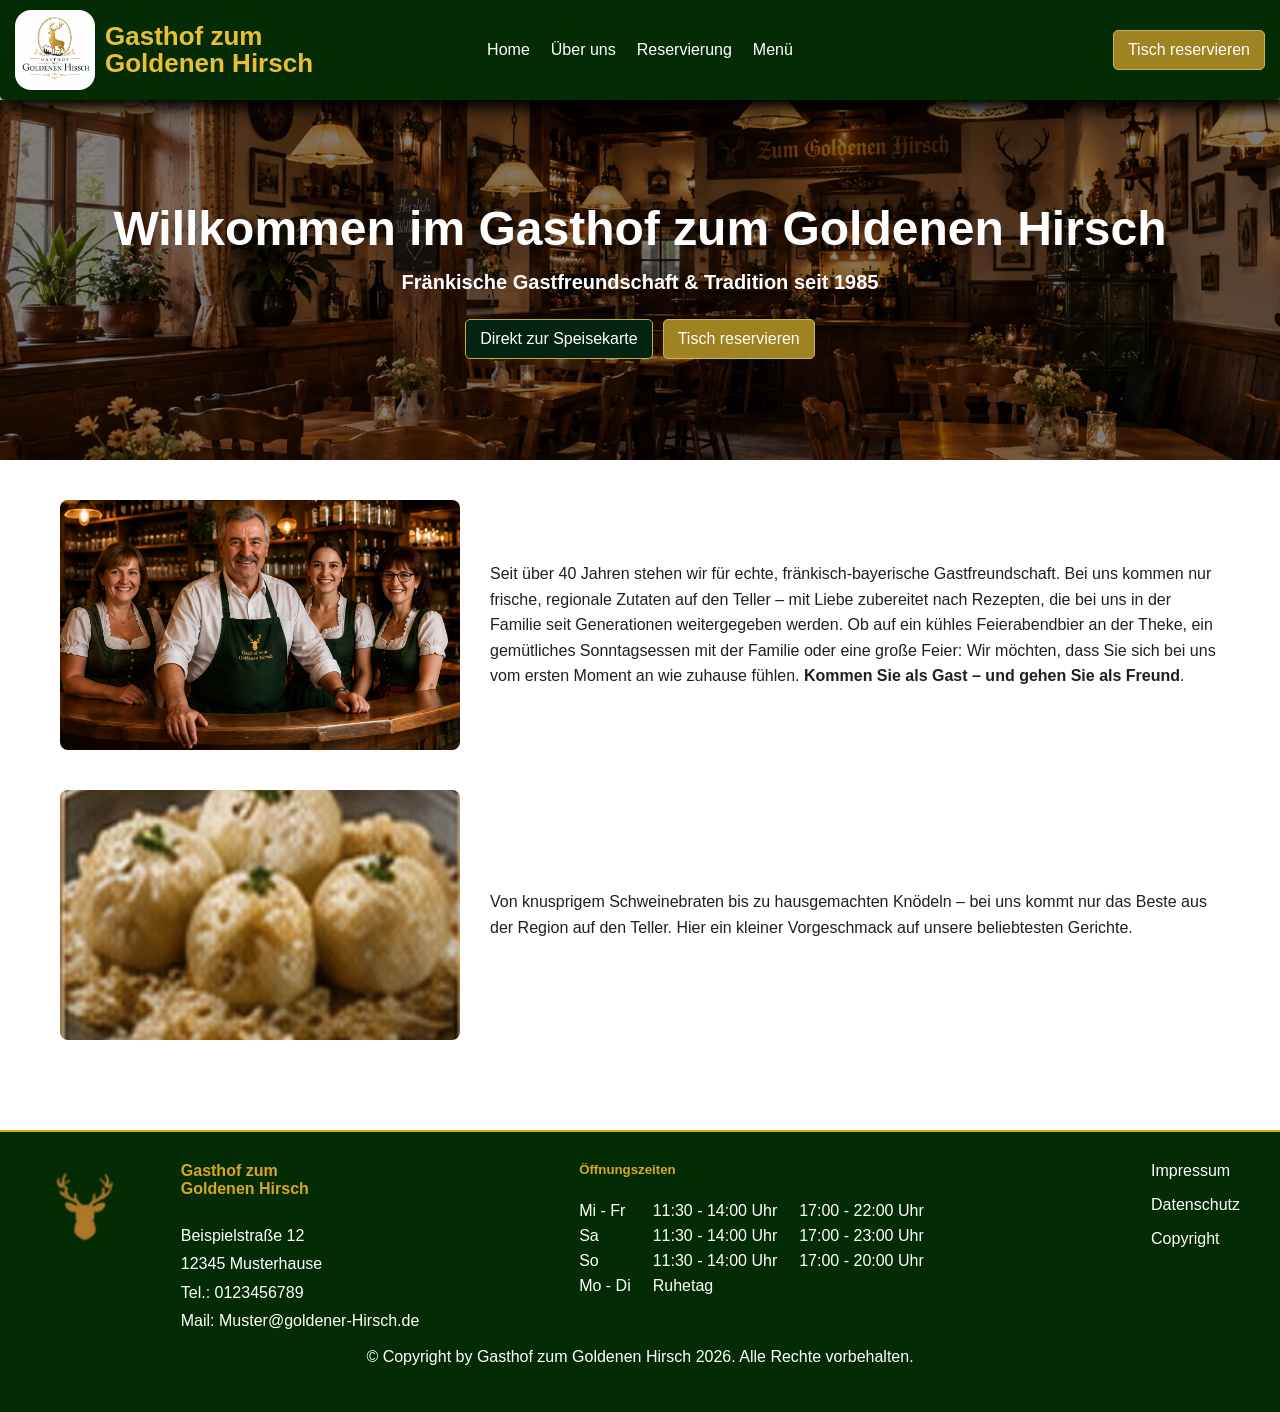
==== index.html @ 1d7125b7 "Projektdateien hinzugefügt" ====
<!doctype html>
<html lang="de">
  <head>
    <meta charset="UTF-8" />
    <meta name="viewport" content="width=device-width, initial-scale=1.0" />
    <meta http-equiv="X-UA-Compatible" content="ie=edge" />
    <link rel="stylesheet" href="ueber-uns/ueber-uns.css" />
    <link rel="stylesheet" href="style.css" />
    <script src="app.js" defer></script>

    <title>Zum Goldenen Hirsch</title>
  </head>
  <body>
    <header>
      <div id="headerLogo">
        <img
          src="/assets/images/Gasthof zum Goldenen Hirsch - Logo.webp"
          alt="Logo Gasthof zum Goldenen Hirsch"
        />

        <h1>
          Gasthof zum <br />
          Goldenen Hirsch
        </h1>
      </div>

      <button
        class="menu-button"
        id="menuButton"
        type="button"
        aria-label="Navigation öffnen"
        aria-expanded="false"
      >
        <span></span>
        <span></span>
        <span></span>
      </button>

      <nav id="navigation">
        <a href="index.html">Home</a>
        <a href="ueber-uns/index.html">Über uns</a>
        <a href="reservierung/index.html">Reservierung</a>
        <a href="menue/index.html">Menü</a>
      </nav>

      <button class="reserve-button header-reserve-button" type="button">
        Tisch reservieren
      </button>
    </header>

    <section class="ueberHeader">
      <div id="headings">
        <h2>Willkommen im Gasthof zum Goldenen Hirsch</h2>

        <h4>Fränkische Gastfreundschaft & Tradition seit 1985</h4>
      </div>

      <div id="headingsButtons">
        <form action="menue/index.html" method="get" style="display: inline">
          <button id="dirspeiseButton" type="submit">
            Direkt zur Speisekarte
          </button>
        </form>

        <form
          action="reservierung/index.html"
          method="get"
          style="display: inline"
        >
          <button class="reserve-button" type="submit">
            Tisch reservieren
          </button>
        </form>
      </div>
    </section>

    <section class="short-about-us">
      <div id="content-wrapper">
        <div class="content-row">
          <div class="image-box">
            <img
              src="/assets/images/Team.webp"
              alt="Das Team des Goldenen Hirsch"
            />
          </div>
          <div class="text-box">
            <p>
              Seit über 40 Jahren stehen wir für echte, fränkisch-bayerische
              Gastfreundschaft. Bei uns kommen nur frische, regionale Zutaten
              auf den Teller – mit Liebe zubereitet nach Rezepten, die bei uns
              in der Familie seit Generationen weitergegeben werden. Ob auf ein
              kühles Feierabendbier an der Theke, ein gemütliches Sonntagsessen
              mit der Familie oder eine große Feier: Wir möchten, dass Sie sich
              bei uns vom ersten Moment an wie zuhause fühlen.
              <strong>Kommen Sie als Gast – und gehen Sie als Freund</strong>.
            </p>
          </div>
        </div>

        <div class="content-row">
          <div class="image-box">
            <img
              src="assets/images/hausgemachte-knoedel.webp"
              alt="Hausgemachte Knödel"
            />
          </div>
          <div class="text-box">
            <p>
              Von knusprigem Schweinebraten bis zu hausgemachten Knödeln – bei
              uns kommt nur das Beste aus der Region auf den Teller. Hier ein
              kleiner Vorgeschmack auf unsere beliebtesten Gerichte.
            </p>
          </div>
        </div>
      </div>
    </section>

    <footer>
      <div class="footMain">
        <div class="foot1h">
          <img src="/assets/images/hirsch_icon.webp" alt="Hirschlogo" />
        </div>
        <div class="foot1">
          <h4>Gasthof zum <br />Goldenen Hirsch</h4>
          <address>Beispielstraße 12</address>
          <address>12345 Musterhause</address>
          <address>Tel.: 0123456789</address>
          <address>Mail: Muster@goldener-Hirsch.de</address>
        </div>

        <div class="foot2o">
          <h5>Öffnungszeiten</h5>
          <div class="foot2">
            <div class="oeffnungszeiten">
              <p>Mi - Fr</p>
              <p>Sa</p>
              <p>So</p>
              <p>Mo - Di</p>
            </div>
            <div class="oeffnungszeiten">
              <p>11:30 - 14:00 Uhr</p>
              <p>11:30 - 14:00 Uhr</p>
              <p>11:30 - 14:00 Uhr</p>
              <p>Ruhetag</p>
            </div>
            <div class="oeffnungszeiten">
              <p>17:00 - 22:00 Uhr</p>
              <p>17:00 - 23:00 Uhr</p>
              <p>17:00 - 20:00 Uhr</p>
            </div>
          </div>
        </div>

        <div class="foot3i">
          <a href="">Impressum</a>
          <a href="">Datenschutz</a>
          <a href="">Copyright</a>
        </div>
      </div>

      <div>
        <p>
          © Copyright by Gasthof zum Goldenen Hirsch 2026. Alle Rechte
          vorbehalten.
        </p>
      </div>
    </footer>
  </body>
</html>
---- ueber-uns/ueber-uns.css ----
/* ==============================
   GRUNDEINSTELLUNGEN
============================== */

* {
  box-sizing: border-box;
}

html {
  scroll-behavior: smooth;
}

body {
  margin: 0;
  background-color: white;
  font-family: Arial, Helvetica, sans-serif;
  color: #1f1f1f;
  overflow-x: hidden;
}

img {
  display: block;
  max-width: 100%;
  height: auto;
}

button {
  font: inherit;
  cursor: pointer;
}

/* ==============================
   HEADER – DESKTOP
============================== */

header {
  position: relative;

  display: grid;
  grid-template-columns: 1fr auto 1fr;
  align-items: center;

  min-height: 100px;
  padding: 0 15px;

  background-color: rgb(4, 44, 4);
  color: rgb(235, 191, 50);

  box-shadow: 5px 5px 15px 3px #000000;
  border-bottom-left-radius: 5px;
  border-bottom-right-radius: 5px;

  z-index: 1000;
}

#headerLogo {
  display: flex;
  align-items: center;
  justify-self: start;

  min-width: 0;
}

#headerLogo img {
  width: auto;
  height: 80px;

  margin-right: 10px;
  border-radius: 20%;

  flex-shrink: 0;
}

#headerLogo h1 {
  margin: 0;

  font-size: 26px;
  line-height: 1.05;
}

nav {
  display: flex;
  align-items: center;
  justify-content: center;

  gap: 5px;
  justify-self: center;
}

header a {
  padding: 8px;

  color: white;
  text-decoration: none;

  white-space: nowrap;
}

header a:hover {
  text-decoration: underline;
  text-underline-offset: 5px;
  text-decoration-thickness: 2px;
  text-decoration-color: rgba(168, 137, 34, 0.945);
}

/* ==============================
   BUTTONS
============================== */

.reserve-button {
  padding: 10px 14px;

  color: white;
  background-color: rgba(168, 137, 34, 0.945);

  border: 1px solid rgb(194, 180, 100);
  border-radius: 5px;
}

.reserve-button:hover {
  color: black;
  background-color: rgb(194, 180, 100);
}

.header-reserve-button {
  justify-self: end;
}

#dirspeiseButton {
  padding: 10px 14px;

  color: white;
  background-color: rgb(4, 36, 18);

  border: 1px solid rgb(197, 174, 44);
  border-radius: 5px;
}

#dirspeiseButton:hover {
  background-color: rgb(9, 70, 32);
}

/* ==============================
   BURGER-BUTTON
============================== */

.menu-button {
  display: none;
  flex-direction: column;
  justify-content: center;

  gap: 5px;

  width: 44px;
  height: 44px;
  padding: 7px;

  background: none;
  border: none;
}

.menu-button span {
  display: block;

  width: 30px;
  height: 3px;

  background-color: white;
  border-radius: 10px;

  transition:
    transform 0.3s ease,
    opacity 0.3s ease;
}

.menu-button.aktiv span:nth-child(1) {
  transform: translateY(8px) rotate(45deg);
}

.menu-button.aktiv span:nth-child(2) {
  opacity: 0;
}

.menu-button.aktiv span:nth-child(3) {
  transform: translateY(-8px) rotate(-45deg);
}

/* ==============================
   HERO / ÜBER-UNS-HEADER
============================== */

.ueberHeader {
  min-height: 40vh;
  padding: 60px 20px;

  display: flex;
  flex-direction: column;
  justify-content: center;
  align-items: center;

  background-image:
    linear-gradient(rgba(0, 0, 0, 0.48), rgba(0, 0, 0, 0.48)),
    url("../assets/images/Gastraum.webp");

  background-size: cover;
  background-position: center;
  background-repeat: no-repeat;

  text-align: center;
}

#headings {
  color: white;
}

#headings h2 {
  margin: 0 0 15px;

  font-size: clamp(32px, 5vw, 48px);
}

#headings h4 {
  margin: 0;

  font-size: clamp(16px, 2vw, 20px);
}

#headingsButtons {
  display: flex;
  justify-content: center;
  align-items: center;

  gap: 10px;
  margin-top: 25px;
}

/* ==============================
   GESCHICHTE
============================== */

.Zwei {
  width: min(1200px, calc(100% - 40px));
  margin: 40px auto;

  display: flex;
  align-items: stretch;

  gap: 5%;
}

.Zwei > img {
  width: 50%;
  object-fit: cover;

  border-radius: 8px;
}

.ueberStory {
  width: 45%;

  display: flex;
  flex-direction: column;
  justify-content: center;
  align-items: flex-start;

  gap: 18px;
}

.ueberStory h5,
.ueberStory h3,
.ueberStory p,
#signature {
  margin: 0;
}

.ueberStory h5 {
  color: goldenrod;
  font-size: 16px;
}

.ueberStory h3 {
  font-size: clamp(24px, 3vw, 32px);
}

.ueberStory p {
  line-height: 1.6;
}

#signature {
  color: goldenrod;
  font-family: "Allura", cursive;
  font-size: clamp(42px, 5vw, 58px);
  line-height: 1;
}

/* ==============================
   WERTE-BOXEN
============================== */

.container {
  padding: 55px 20px;

  display: flex;
  flex-direction: column;
  align-items: center;

  background-color: bisque;
}

#containerHeader {
  margin: 0 0 30px;

  color: goldenrod;
  font-size: 18px;
}

.boxen {
  width: min(1200px, 100%);

  display: grid;
  grid-template-columns: repeat(3, 1fr);

  gap: 25px;
}

.box {
  padding: 25px;

  color: darkgreen;
  background-color: rgb(252, 244, 235);

  border: 1px solid rgba(4, 44, 4, 0.3);
  border-radius: 8px;

  box-shadow: 0 5px 15px rgba(0, 0, 0, 0.08);

  display: flex;
  flex-direction: column;
  justify-content: center;
  align-items: center;
  transition: 0.3s;
}

.box h4 {
  margin-top: 0;
  color: darkgreen;
}

.box p {
  margin-bottom: 0;
  line-height: 1.5;
}

.box img {
  max-width: 30%;
}

/* ==============================
   SEKTION 2 – BILDBEREICH
============================== */

.container2 {
  min-height: clamp(280px, 40vh, 520px);
  padding: clamp(50px, 8vw, 90px) 20px;

  display: flex;
  justify-content: center;
  align-items: center;

  background-image:
    linear-gradient(rgba(0, 0, 0, 0.42), rgba(0, 0, 0, 0.42)),
    url("../assets/images/Bratenbild.webp");
  background-size: cover;
  background-position: center;
  background-repeat: no-repeat;

  text-align: center;
}

.container2Header {
  width: min(900px, 100%);
  color: white;
}

.container2Header h3 {
  margin: 0;
  font-size: clamp(30px, 5vw, 56px);
  line-height: 1.15;
  text-wrap: balance;
}

/* ==============================
   SEKTION 3 – UNSERE KÜCHE
============================== */

.container3 {
  padding: clamp(50px, 6vw, 90px) clamp(20px, 5vw, 80px);

  display: grid;
  grid-template-columns: minmax(280px, 1.35fr) repeat(4, minmax(150px, 1fr));
  align-items: start;
  gap: clamp(16px, 2vw, 30px);

  background-color: rgb(4, 44, 4);
}

.cont3Main {
  min-width: 0;

  display: flex;
  flex-direction: column;
  justify-content: center;
  align-items: flex-start;

  color: white;
}

.cont3Main h3,
.cont3Main h4,
.cont3Main p {
  margin-top: 0;
}

.cont3Main h3 {
  color: goldenrod;
  font-size: 18px;
}

.cont3Main h4 {
  margin-bottom: 18px;
  font-size: clamp(25px, 3vw, 34px);
  line-height: 1.2;
}

.cont3Main p {
  margin-bottom: 18px;
  line-height: 1.65;
}

.cont3Box {
  min-width: 0;
  overflow: hidden;

  display: flex;
  flex-direction: column;

  color: white;
  background-color: rgba(255, 255, 255, 0.04);

  border: 1px solid rgba(255, 255, 255, 0.75);
  border-radius: 15px;

  text-align: center;
  transition:
    transform 0.3s ease,
    box-shadow 0.3s ease;
}

.cont3Box img {
  width: 100%;
  aspect-ratio: 4 / 3;
  object-fit: cover;
}

.cont3Box h5 {
  min-height: 72px;
  margin: 0;
  padding: 18px 12px;

  display: grid;
  place-items: center;

  font-size: clamp(17px, 1.5vw, 22px);
}

/* ==============================
   FOOTER
============================== */

footer {
  padding: 55px 20px 20px;

  display: flex;
  flex-direction: column;
  align-items: center;

  color: white;
  background-color: rgb(4, 44, 4);
  border-top: 2px solid goldenrod;
}

.footMain {
  width: min(1200px, 100%);

  display: grid;
  grid-template-columns: auto minmax(180px, 1fr) minmax(340px, 1.5fr) auto;
  align-items: start;
  gap: clamp(25px, 4vw, 60px);
}

footer a {
  color: white;
  text-decoration: none;
}

footer > p {
  width: min(1200px, 100%);
  margin: 40px 0 0;
  padding-top: 18px;

  border-top: 1px solid rgba(255, 255, 255, 0.2);
  text-align: center;
  font-size: 14px;
}

footer a:hover {
  text-decoration: underline;
  text-underline-offset: 5px;
  text-decoration-thickness: 2px;
  text-decoration-color: rgba(168, 137, 34, 0.945);
}

.foot1h img {
  width: clamp(60px, 7vw, 90px);
}

.foot1 h4,
.foot2o h5 {
  margin-top: 0;
  color: goldenrod;
}

.foot1 {
  display: flex;
  flex-direction: column;
  gap: 5px;
}

.foot1 address {
  font-style: normal;
  line-height: 1.45;
}

.foot2 {
  display: grid;
  grid-template-columns: max-content max-content max-content;
  gap: clamp(8px, 2vw, 22px);
}

.oeffnungszeiten p,
#oeffnungszeiten p {
  margin: 0;
  line-height: 1.55;
  white-space: nowrap;
}

.foot3i {
  display: flex;
  flex-direction: column;
  align-items: flex-start;
  gap: 16px;
}

/* Hover-Effekte nur auf Geräten mit echter Maus */
@media (hover: hover) and (pointer: fine) {
  .box:hover,
  .cont3Box:hover {
    transform: translateY(-6px);
    box-shadow: 0 12px 24px rgba(0, 0, 0, 0.28);
  }
}

/* ==============================
   MITTLERE DESKTOPS
============================== */

@media (max-width: 1400px) and (min-width: 1101px) {
  .container3 {
    grid-template-columns: repeat(4, minmax(0, 1fr));
  }

  .cont3Main {
    grid-column: 1 / -1;
    width: min(760px, 100%);
    justify-self: center;
    align-items: center;
    text-align: center;
  }

  .cont3Main .reserve-button {
    align-self: center;
  }
}

/* ==============================
   KLEINERE DESKTOPS / TABLETS
============================== */

@media (max-width: 1100px) {
  header {
    display: flex;
    justify-content: space-between;
    align-items: center;

    min-height: 85px;
    padding: 8px 15px;
  }

  #headerLogo img {
    height: 65px;
  }

  #headerLogo h1 {
    font-size: 20px;
  }

  .header-reserve-button {
    display: none;
  }

  .menu-button {
    display: flex;
    flex-shrink: 0;
  }

  nav {
    display: none;

    position: absolute;
    top: 100%;
    left: 0;

    width: 100%;

    flex-direction: column;
    align-items: stretch;
    gap: 0;

    background-color: rgb(4, 44, 4);
    box-shadow: 0 8px 10px rgba(0, 0, 0, 0.3);
  }

  nav.offen {
    display: flex;
  }

  nav a {
    width: 100%;
    padding: 16px 20px;
    text-align: center;
    border-top: 1px solid rgba(255, 255, 255, 0.15);
  }

  .container3 {
    grid-template-columns: repeat(2, minmax(0, 1fr));
  }

  .cont3Main {
    grid-column: 1 / -1;
    align-items: center;
    text-align: center;
  }

  .cont3Main .reserve-button {
    align-self: center;
  }

  .footMain {
    grid-template-columns: auto 1fr 1.6fr;
  }

  .foot3i {
    grid-column: 2 / -1;
    flex-direction: row;
    flex-wrap: wrap;
  }
}

/* ==============================
   TABLETS
============================== */

@media (max-width: 800px) {
  .Zwei {
    width: min(700px, calc(100% - 30px));
    margin: 35px auto;

    flex-direction: column;
    gap: 30px;
  }

  .Zwei > img,
  .ueberStory {
    width: 100%;
  }

  .Zwei > img {
    max-height: 480px;
  }

  .ueberStory {
    align-items: center;
    text-align: center;
  }

  .boxen {
    grid-template-columns: repeat(2, minmax(0, 1fr));
    max-width: 760px;
    text-align: center;
  }

  .footMain {
    grid-template-columns: auto 1fr;
  }

  .foot2o,
  .foot3i {
    grid-column: 1 / -1;
  }

  .foot3i {
    flex-direction: row;
  }
}

/* ==============================
   SMARTPHONES
============================== */

@media (max-width: 600px) {
  header {
    min-height: 75px;
    padding: 6px 10px;
  }

  #headerLogo img {
    height: 55px;
    margin-right: 7px;
  }

  #headerLogo h1 {
    font-size: 16px;
  }

  .menu-button {
    width: 40px;
    height: 40px;
  }

  .menu-button span {
    width: 27px;
  }

  .ueberHeader {
    min-height: 50vh;
    padding: 50px 15px;
  }

  #headingsButtons {
    width: min(360px, 100%);
    flex-direction: column;
    align-items: stretch;
  }

  #headingsButtons button {
    width: 100%;
  }

  .Zwei {
    margin-top: 25px;
    margin-bottom: 25px;
  }

  .container {
    padding: 40px 15px;
  }

  .boxen {
    grid-template-columns: 1fr;
    max-width: 380px;
  }

  .box {
    padding: 20px;
  }

  .box img {
    width: 80px;
    max-width: 26%;
  }

  .container3 {
    grid-template-columns: 1fr;
    padding: 45px 15px;
  }

  .cont3Main {
    grid-column: auto;
  }

  .cont3Box {
    width: min(100%, 390px);
    justify-self: center;
  }

  footer {
    padding: 45px 15px 18px;
  }

  .footMain {
    grid-template-columns: 1fr;
    text-align: center;
  }

  .foot1h,
  .foot1,
  .foot2o,
  .foot3i {
    grid-column: auto;
    justify-self: center;
  }

  .foot1h img {
    margin-inline: auto;
  }

  .foot2 {
    grid-template-columns: max-content max-content max-content;
    justify-content: center;
    gap: 8px;
    font-size: clamp(12px, 3.3vw, 15px);
  }

  .foot3i {
    flex-direction: row;
    justify-content: center;
    align-items: center;
  }
}

@media (max-width: 390px) {
  #headerLogo h1 {
    font-size: 14px;
  }

  .foot2 {
    font-size: 11px;
    gap: 5px;
  }
}
---- style.css ----
body {
    display: flex;
    flex-direction: column;
    min-height: 100vh;
    margin: 0;
}

main {
    flex: 1;
}

#content-wrapper {
    max-width: 1200px;
    margin: 40px auto;
    padding: 0 20px;
    display: flex;
    flex-direction: column;
    gap: 40px;
}

.content-row {
    display: flex;
    gap: 30px;
    align-items: center;
}

.image-box {
    flex: 0 0 400px;
}

.image-box img {
    width: 100%;
    height: 250px;
    object-fit: cover;
    display: block;
    border-radius: 8px;

}



.text-box {
    flex: 1;
}

.text-box p {
    margin: 0;
    line-height: 1.6;
    font-size: 16px;
}

footer {
    width: 100%;
    margin-top: 50px;
    padding: 30px 0;
}
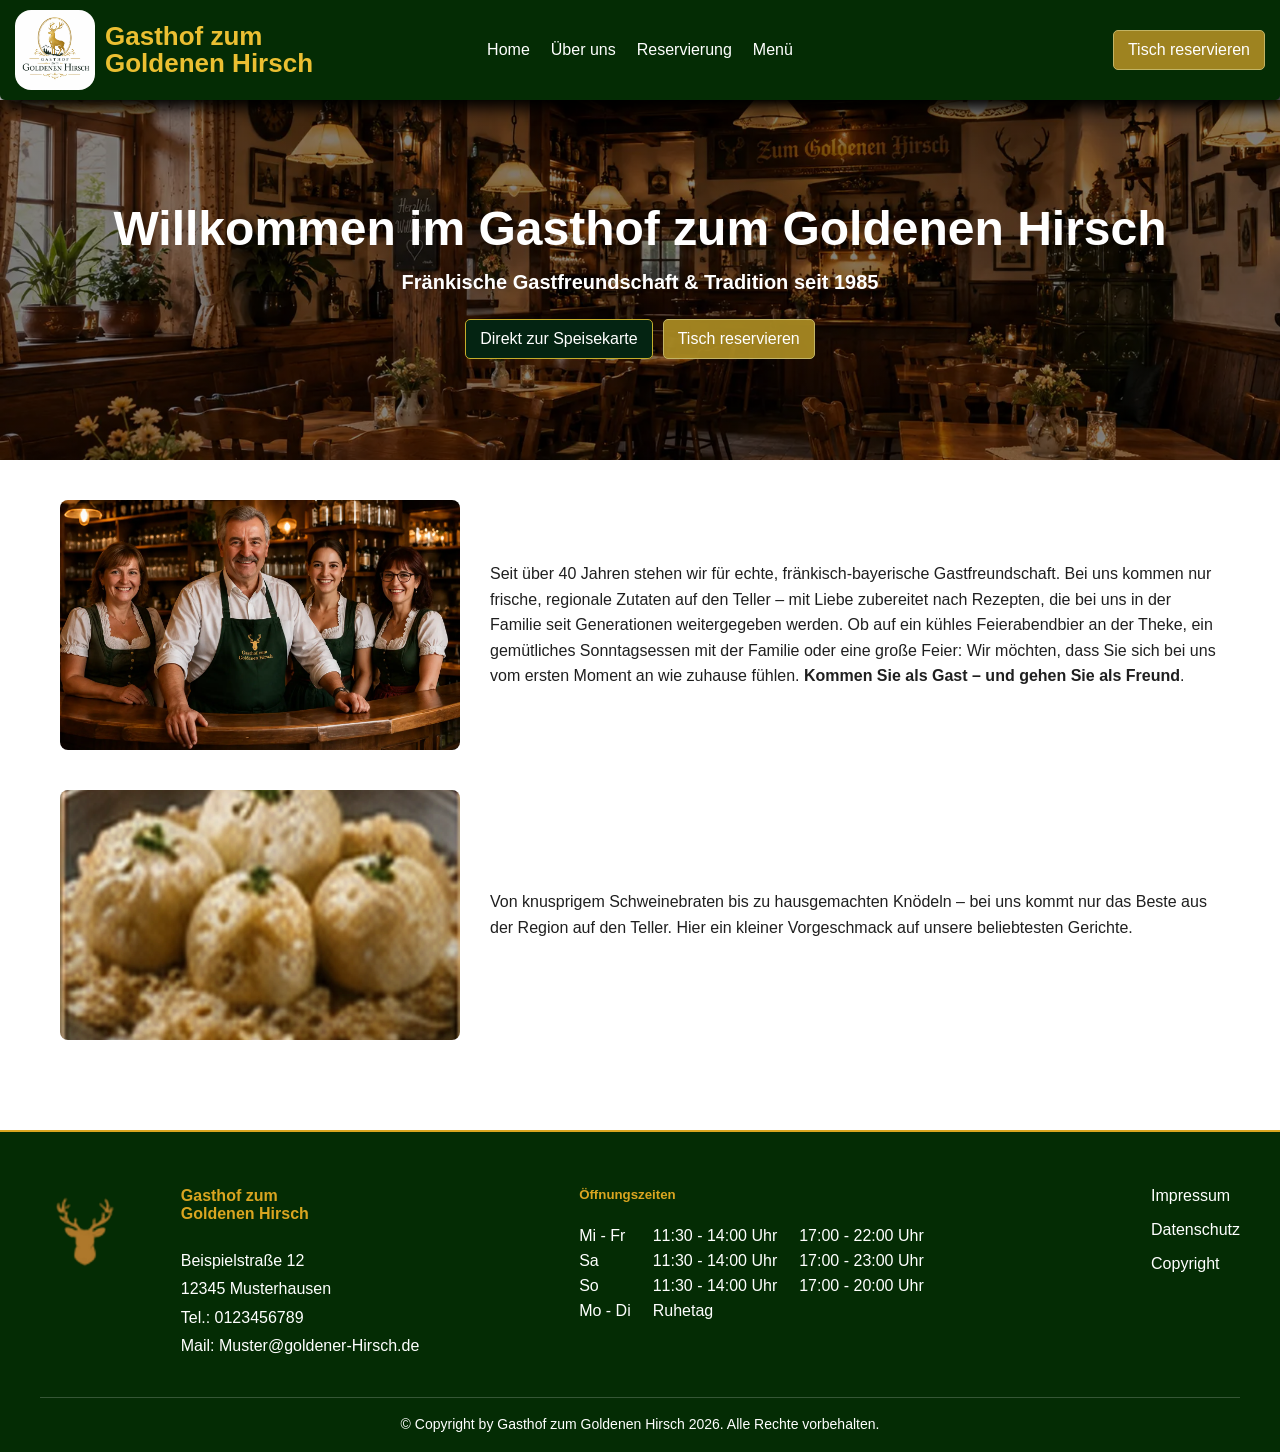
==== commit f85108fb: "Vereinheitlichung: Footer und Header in allen Seiten" ====
--- a/index.html
+++ b/index.html
@@ -6,6 +6,9 @@
     <meta http-equiv="X-UA-Compatible" content="ie=edge" />
     <link rel="stylesheet" href="ueber-uns/ueber-uns.css" />
     <link rel="stylesheet" href="style.css" />
+    <link rel="stylesheet" href="header.css" />
+    <link rel="stylesheet" href="footer.css" />
+
     <script src="app.js" defer></script>
 
     <title>Zum Goldenen Hirsch</title>
@@ -118,18 +121,24 @@
     <footer>
       <div class="footMain">
         <div class="foot1h">
-          <img src="/assets/images/hirsch_icon.webp" alt="Hirschlogo" />
+          <img src="assets/images/hirsch_icon.webp" alt="Hirschlogo" />
         </div>
+
         <div class="foot1">
-          <h4>Gasthof zum <br />Goldenen Hirsch</h4>
+          <h4>
+            Gasthof zum <br />
+            Goldenen Hirsch
+          </h4>
+
           <address>Beispielstraße 12</address>
-          <address>12345 Musterhause</address>
+          <address>12345 Musterhausen</address>
           <address>Tel.: 0123456789</address>
           <address>Mail: Muster@goldener-Hirsch.de</address>
         </div>
 
         <div class="foot2o">
           <h5>Öffnungszeiten</h5>
+
           <div class="foot2">
             <div class="oeffnungszeiten">
               <p>Mi - Fr</p>
@@ -137,12 +146,14 @@
               <p>So</p>
               <p>Mo - Di</p>
             </div>
+
             <div class="oeffnungszeiten">
               <p>11:30 - 14:00 Uhr</p>
               <p>11:30 - 14:00 Uhr</p>
               <p>11:30 - 14:00 Uhr</p>
               <p>Ruhetag</p>
             </div>
+
             <div class="oeffnungszeiten">
               <p>17:00 - 22:00 Uhr</p>
               <p>17:00 - 23:00 Uhr</p>
@@ -152,18 +163,18 @@
         </div>
 
         <div class="foot3i">
-          <a href="">Impressum</a>
-          <a href="">Datenschutz</a>
-          <a href="">Copyright</a>
+          <a href="#">Impressum</a>
+
+          <a href="#">Datenschutz</a>
+
+          <a href="#">Copyright</a>
         </div>
       </div>
 
-      <div>
-        <p>
-          © Copyright by Gasthof zum Goldenen Hirsch 2026. Alle Rechte
-          vorbehalten.
-        </p>
-      </div>
+      <p class="footer-copyright">
+        © Copyright by Gasthof zum Goldenen Hirsch 2026. Alle Rechte
+        vorbehalten.
+      </p>
     </footer>
   </body>
 </html>
--- a/header.css
+++ b/header.css
@@ -0,0 +1,307 @@
+/* =========================================
+   HEADER
+   Gasthof zum Goldenen Hirsch
+========================================= */
+
+/* =========================================
+   HEADER – DESKTOP
+========================================= */
+
+header {
+  position: relative;
+  z-index: 1000;
+
+  display: grid;
+  grid-template-columns: 1fr auto 1fr;
+  align-items: center;
+
+  min-height: 100px;
+  padding: 0 15px;
+
+  background-color: rgb(4, 44, 4);
+  color: rgb(235, 191, 50);
+
+  box-shadow: 5px 5px 15px 3px #000000;
+
+  border-bottom-left-radius: 5px;
+  border-bottom-right-radius: 5px;
+}
+
+/* =========================================
+   LOGO + ÜBERSCHRIFT
+========================================= */
+
+#headerLogo {
+  display: flex;
+  align-items: center;
+
+  justify-self: start;
+
+  min-width: 0;
+}
+
+#headerLogo img {
+  width: auto;
+  height: 80px;
+
+  margin-right: 10px;
+
+  border-radius: 20%;
+
+  flex-shrink: 0;
+}
+
+#headerLogo h1 {
+  margin: 0;
+
+  color: rgb(235, 191, 50);
+
+  font-size: 26px;
+  line-height: 1.05;
+}
+
+/* =========================================
+   NAVIGATION
+========================================= */
+
+header nav {
+  display: flex;
+  align-items: center;
+  justify-content: center;
+
+  justify-self: center;
+
+  gap: 5px;
+}
+
+header nav a {
+  padding: 8px;
+
+  color: white;
+
+  text-decoration: none;
+
+  white-space: nowrap;
+}
+
+header nav a:hover {
+  text-decoration: underline;
+
+  text-underline-offset: 5px;
+  text-decoration-thickness: 2px;
+  text-decoration-color: rgba(168, 137, 34, 0.945);
+}
+
+/* =========================================
+   RESERVIERUNGSBUTTON
+========================================= */
+
+.reserve-button {
+  padding: 10px 14px;
+
+  color: white;
+
+  background-color: rgba(168, 137, 34, 0.945);
+
+  border: 1px solid rgb(194, 180, 100);
+  border-radius: 5px;
+
+  cursor: pointer;
+
+  transition:
+    background-color 0.25s ease,
+    color 0.25s ease,
+    transform 0.25s ease;
+}
+
+.reserve-button:hover {
+  color: black;
+
+  background-color: rgb(194, 180, 100);
+}
+
+.header-reserve-button {
+  justify-self: end;
+}
+
+/* =========================================
+   BURGER-BUTTON
+========================================= */
+
+.menu-button {
+  display: none;
+
+  width: 44px;
+  height: 44px;
+
+  padding: 7px;
+
+  flex-direction: column;
+  align-items: center;
+  justify-content: center;
+
+  gap: 5px;
+
+  background: none;
+
+  border: none;
+
+  cursor: pointer;
+}
+
+.menu-button span {
+  display: block;
+
+  width: 30px;
+  height: 3px;
+
+  background-color: white;
+
+  border-radius: 10px;
+
+  transition:
+    transform 0.3s ease,
+    opacity 0.3s ease;
+}
+
+/* =========================================
+   BURGER → X
+========================================= */
+
+.menu-button.aktiv span:nth-child(1) {
+  transform: translateY(8px) rotate(45deg);
+}
+
+.menu-button.aktiv span:nth-child(2) {
+  opacity: 0;
+}
+
+.menu-button.aktiv span:nth-child(3) {
+  transform: translateY(-8px) rotate(-45deg);
+}
+
+/* =========================================
+   TABLET / KLEINERE DESKTOPS
+========================================= */
+
+@media (max-width: 1100px) {
+  header {
+    display: flex;
+
+    justify-content: space-between;
+    align-items: center;
+
+    min-height: 85px;
+
+    padding: 8px 15px;
+  }
+
+  /* Logo */
+
+  #headerLogo img {
+    height: 65px;
+  }
+
+  #headerLogo h1 {
+    font-size: 20px;
+  }
+
+  /* Reservierungsbutton ausblenden */
+
+  .header-reserve-button {
+    display: none;
+  }
+
+  /* Burger anzeigen */
+
+  .menu-button {
+    display: flex;
+
+    flex-shrink: 0;
+  }
+
+  /* Navigation */
+
+  header nav {
+    display: none;
+
+    position: absolute;
+
+    top: 100%;
+    left: 0;
+
+    width: 100%;
+
+    flex-direction: column;
+    align-items: stretch;
+
+    gap: 0;
+
+    background-color: rgb(4, 44, 4);
+
+    box-shadow: 0 8px 10px rgba(0, 0, 0, 0.3);
+  }
+
+  /* Wird über JavaScript geöffnet */
+
+  header nav.offen {
+    display: flex;
+  }
+
+  header nav a {
+    width: 100%;
+
+    padding: 16px 20px;
+
+    text-align: center;
+
+    border-top: 1px solid rgba(255, 255, 255, 0.15);
+  }
+
+  header nav a:hover {
+    text-decoration: none;
+
+    background-color: rgba(255, 255, 255, 0.05);
+  }
+}
+
+/* =========================================
+   SMARTPHONES
+========================================= */
+
+@media (max-width: 600px) {
+  header {
+    min-height: 75px;
+
+    padding: 6px 10px;
+  }
+
+  #headerLogo img {
+    height: 55px;
+
+    margin-right: 7px;
+  }
+
+  #headerLogo h1 {
+    font-size: 16px;
+  }
+
+  .menu-button {
+    width: 40px;
+    height: 40px;
+  }
+
+  .menu-button span {
+    width: 27px;
+  }
+}
+
+/* =========================================
+   SEHR KLEINE SMARTPHONES
+========================================= */
+
+@media (max-width: 390px) {
+  #headerLogo h1 {
+    font-size: 14px;
+  }
+}
--- a/footer.css
+++ b/footer.css
@@ -0,0 +1,249 @@
+/* =========================================
+   FOOTER
+   Gasthof zum Goldenen Hirsch
+========================================= */
+
+footer {
+  padding: 55px 20px 20px;
+
+  display: flex;
+  flex-direction: column;
+  align-items: center;
+
+  color: white;
+  background-color: rgb(4, 44, 4);
+
+  border-top: 2px solid goldenrod;
+}
+
+/* =========================================
+   FOOTER HAUPTBEREICH
+========================================= */
+
+.footMain {
+  width: min(1200px, 100%);
+
+  display: grid;
+
+  grid-template-columns:
+    auto
+    minmax(180px, 1fr)
+    minmax(340px, 1.5fr)
+    auto;
+
+  align-items: start;
+
+  gap: clamp(25px, 4vw, 60px);
+}
+
+/* =========================================
+   LINKS
+========================================= */
+
+footer a {
+  color: white;
+
+  text-decoration: none;
+}
+
+footer a:hover {
+  text-decoration: underline;
+
+  text-underline-offset: 5px;
+  text-decoration-thickness: 2px;
+
+  text-decoration-color: rgba(168, 137, 34, 0.945);
+}
+
+/* =========================================
+   LOGO
+========================================= */
+
+.foot1h img {
+  width: clamp(60px, 7vw, 90px);
+}
+
+/* =========================================
+   ADRESSE
+========================================= */
+
+.foot1 {
+  display: flex;
+
+  flex-direction: column;
+
+  gap: 5px;
+}
+
+.foot1 h4,
+.foot2o h5 {
+  margin-top: 0;
+
+  color: goldenrod;
+}
+
+.foot1 address {
+  font-style: normal;
+
+  line-height: 1.45;
+}
+
+/* =========================================
+   ÖFFNUNGSZEITEN
+========================================= */
+
+.foot2 {
+  display: grid;
+
+  grid-template-columns:
+    max-content
+    max-content
+    max-content;
+
+  gap: clamp(8px, 2vw, 22px);
+}
+
+.oeffnungszeiten p {
+  margin: 0;
+
+  line-height: 1.55;
+
+  white-space: nowrap;
+}
+
+/* =========================================
+   RECHTLICHE LINKS
+========================================= */
+
+.foot3i {
+  display: flex;
+
+  flex-direction: column;
+  align-items: flex-start;
+
+  gap: 16px;
+}
+
+/* =========================================
+   COPYRIGHT
+========================================= */
+
+.footer-copyright {
+  width: min(1200px, 100%);
+
+  margin: 40px 0 0;
+
+  padding-top: 18px;
+
+  border-top: 1px solid rgba(255, 255, 255, 0.2);
+
+  text-align: center;
+
+  font-size: 14px;
+}
+
+/* =========================================
+   KLEINERE DESKTOPS / TABLETS
+========================================= */
+
+@media (max-width: 1100px) {
+  .footMain {
+    grid-template-columns:
+      auto
+      1fr
+      1.6fr;
+  }
+
+  .foot3i {
+    grid-column: 2 / -1;
+
+    flex-direction: row;
+    flex-wrap: wrap;
+  }
+}
+
+/* =========================================
+   TABLETS
+========================================= */
+
+@media (max-width: 800px) {
+  .footMain {
+    grid-template-columns:
+      auto
+      1fr;
+  }
+
+  .foot2o,
+  .foot3i {
+    grid-column: 1 / -1;
+  }
+
+  .foot3i {
+    flex-direction: row;
+  }
+}
+
+/* =========================================
+   SMARTPHONES
+========================================= */
+
+@media (max-width: 600px) {
+  footer {
+    padding: 45px 15px 18px;
+  }
+
+  .footMain {
+    grid-template-columns: 1fr;
+
+    text-align: center;
+  }
+
+  .foot1h,
+  .foot1,
+  .foot2o,
+  .foot3i {
+    grid-column: auto;
+
+    justify-self: center;
+  }
+
+  .foot1h img {
+    margin-inline: auto;
+  }
+
+  .foot2 {
+    grid-template-columns:
+      max-content
+      max-content
+      max-content;
+
+    justify-content: center;
+
+    gap: 8px;
+
+    font-size: clamp(12px, 3.3vw, 15px);
+  }
+
+  .foot3i {
+    flex-direction: row;
+
+    justify-content: center;
+    align-items: center;
+  }
+
+  .footer-copyright {
+    margin-top: 30px;
+  }
+}
+
+/* =========================================
+   SEHR KLEINE SMARTPHONES
+========================================= */
+
+@media (max-width: 390px) {
+  .foot2 {
+    font-size: 11px;
+
+    gap: 5px;
+  }
+}
